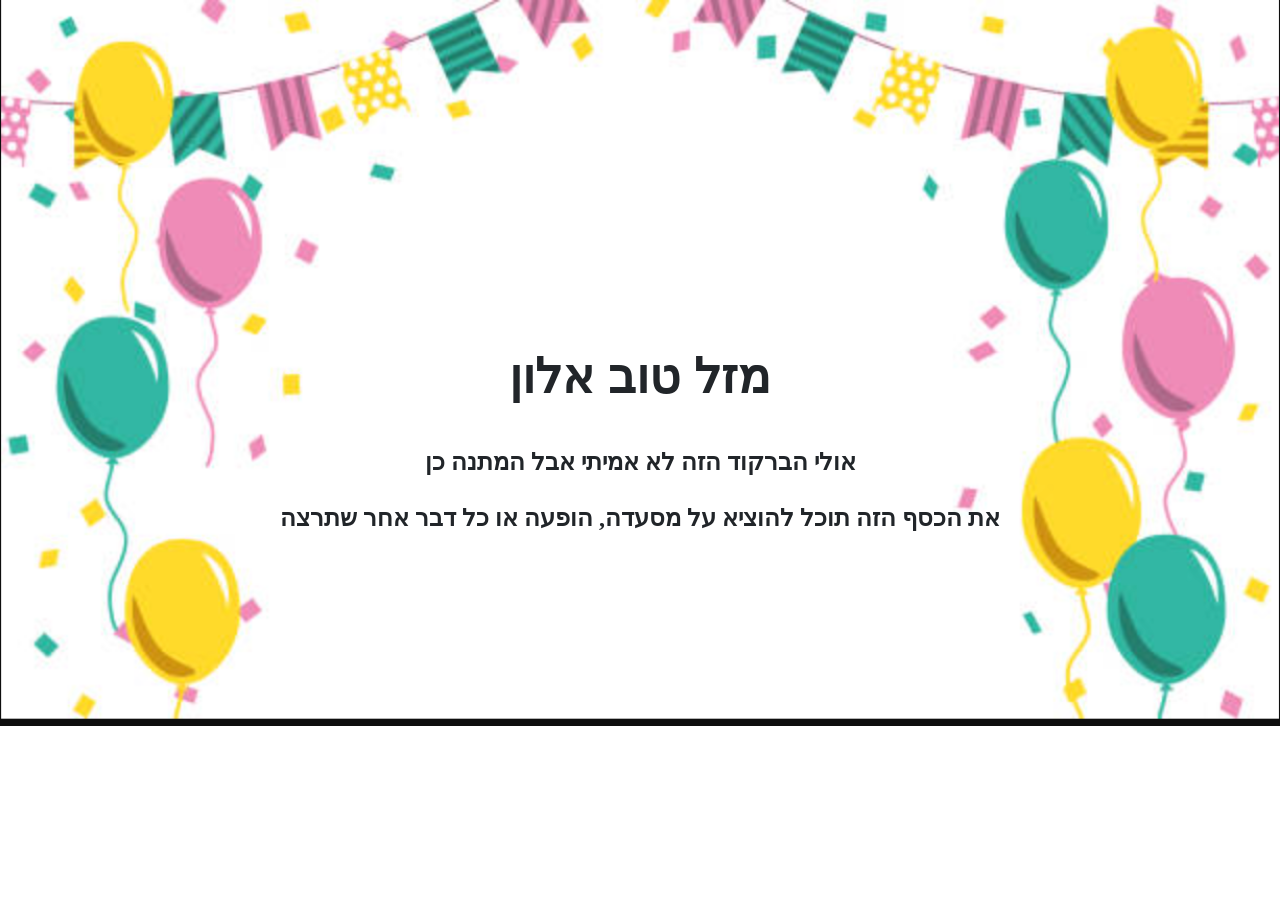
==== index.html @ 138cc1e3 "Update index.html" ====
<!DOCTYPE html>


<html lang="he" dir="rtl">
    <head>
        <meta charset="UTF-8">
        <link href="https://fonts.googleapis.com/css2?family=Montserrat:wght@500&display=swap" rel="stylesheet">
        <link href="Styles.css" rel="stylesheet">
        <title>מזל טוב</title>
    </head>
    <body>
        <div class="container">
            <div class="section" style = "margin-top: 200;">
                <h1>מזל טוב אלון</h1>
                <h2>אולי הברקוד הזה לא אמיתי אבל המתנה כן</h2>
                <h2>את הכסף הזה תוכל להוציא על מסעדה, הופעה או כל דבר אחר שתרצה</h2>
            </div>
        </div>
    </body>
</html>
---- Styles.css ----
body {
    background-image: url("birthdayAlon.png");
    background-color: #fff;
    background-size: cover;
    background-repeat: no-repeat;
    color: #212529;
    font-size: 1rem;
    font-weight: 400;
    line-height: 1.5;
    margin: 0;
    text-align: left;
    
}

.container {
    margin-left: auto;
    margin-right: auto;
    padding-left: 15px;
    padding-right: 15px;
    text-align: center;
    width: 90%;
}

.header {
    background-color: #477bff;
    color: #fff;
    margin-bottom: 2rem;
    padding: 2rem 1rem;
    text-align: center;
}

.section {
    margin-top: 300px;
    padding-bottom: 1rem;
    padding-left: 2rem;
    padding-right: 2rem;
    padding-top: 0.5rem;
}

.section:hover {
    background-color: #f5f5f5;
    transition: color 2s ease-in-out, background-color 0.15s ease-in-out;
}

h1 {
    font-family: 'Montserrat', sans-serif;
    font-size: 48px;
}

input[type="text"], input[type="number"] {
    line-height: 1.8;
    width: 25%;
}

input[type="text"]:hover, input[type="number"]:hover {
    background-color: #f5f5f5;
    transition: color 2s ease-in-out, background-color 0.15s ease-in-out;
}

table {
    background-color: transparent;
    margin-bottom: 1rem;
    width: 100%;
}

table th,
table td {
    padding: 0.75rem;
    vertical-align: middle;
}

tbody tr:nth-of-type(odd) {
    background-color: rgb(179, 208, 255, 0.3)
}
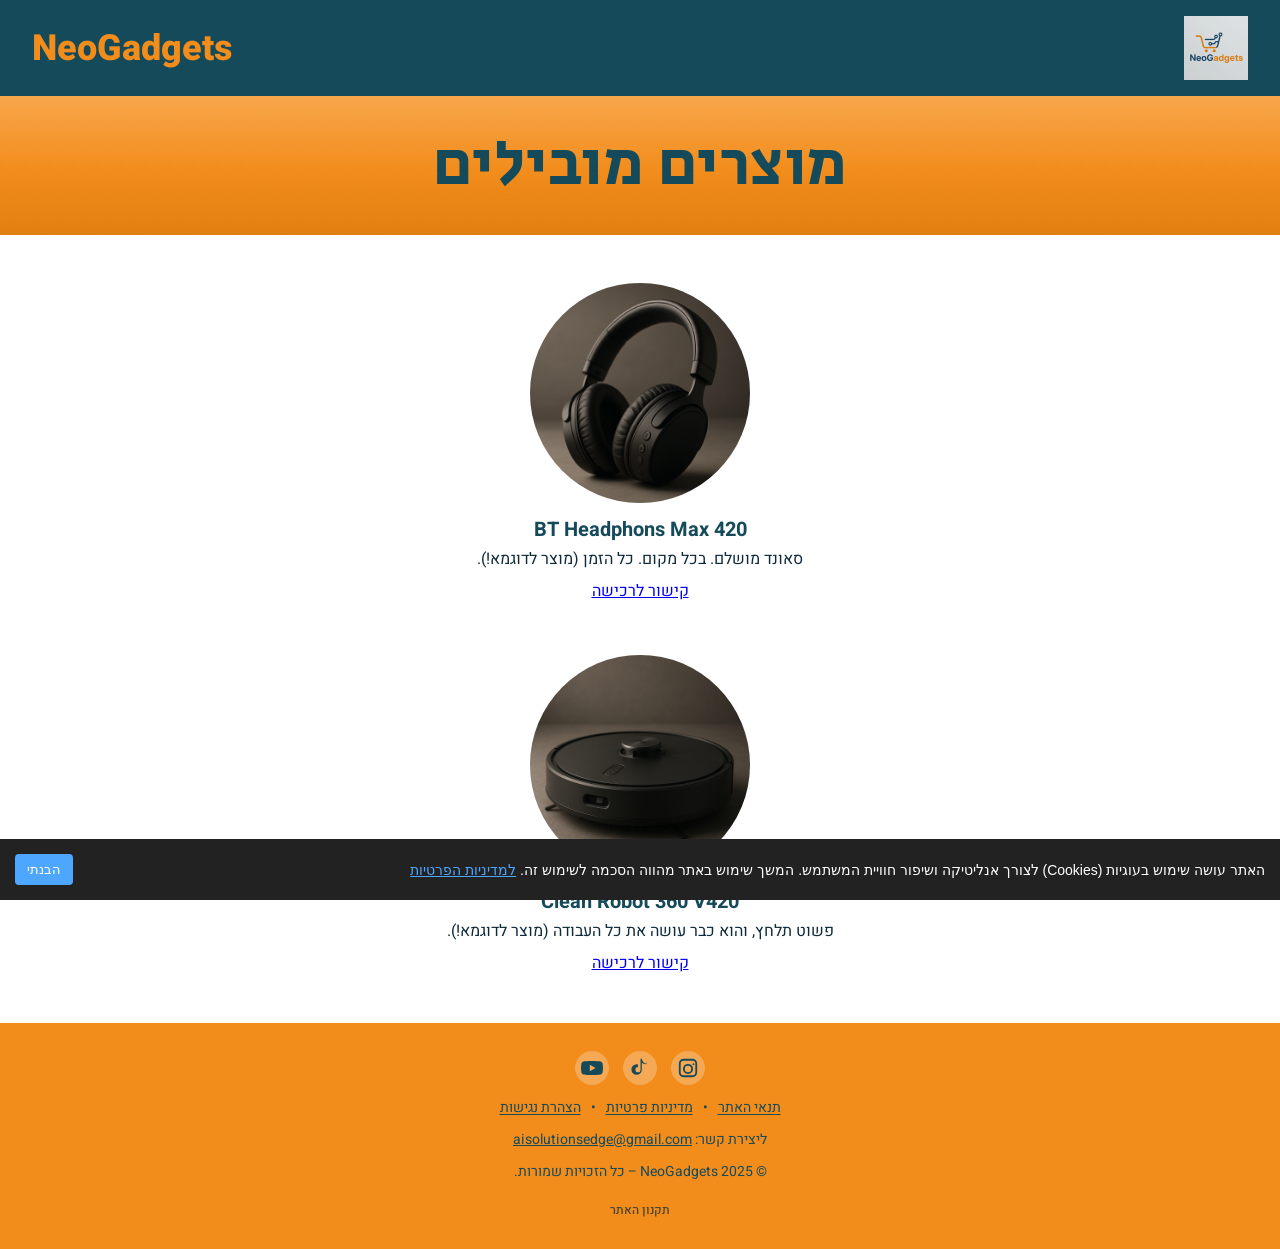
==== commit bfad8921: "Add files via upload" ====
--- a/index.html
+++ b/index.html
@@ -1,20 +1,134 @@
-<!DOCTYPE html>
+<!doctype html>
+<html lang="he" dir="rtl">
+<head>
+  <meta charset="utf-8" />
+  <meta name="viewport" content="width=device-width, initial-scale=1" />
+  <title>NeoGadgets</title>
 
+  <!-- פונט עברי נעים לקריאה -->
+  <link rel="preconnect" href="https://fonts.googleapis.com">
+  <link rel="preconnect" href="https://fonts.gstatic.com" crossorigin>
+  <link href="https://fonts.googleapis.com/css2?family=Heebo:wght@400;600;700&display=swap" rel="stylesheet">
+  <link href="https://fonts.googleapis.com/css2?family=Secular+One&display=swap" rel="stylesheet">
 
-<html lang="he" dir="rtl">
-    <head>
-        <meta charset="UTF-8">
-        <link href="https://fonts.googleapis.com/css2?family=Montserrat:wght@500&display=swap" rel="stylesheet">
-        <link href="Styles.css" rel="stylesheet">
-        <title>מזל טוב</title>
-    </head>
-    <body>
-        <div class="container">
-            <div class="section" style = "margin-top: 200;">
-                <h1>מזל טוב אלון</h1>
-                <h2>אולי הברקוד הזה לא אמיתי אבל המתנה כן</h2>
-                <h2>את הכסף הזה תוכל להוציא על מסעדה, הופעה או כל דבר אחר שתרצה</h2>
-            </div>
+  <link rel="stylesheet" href="styles.css" />
+</head>
+<body>
+
+  <header class="site-header">
+    <div class="brand">NeoGadgets</div>
+    <div class="logo">
+      <img src="assets/logo.png" alt="לוגו NeoGadgets" />
+    </div>
+  </header>
+
+  <section class="hero">
+    <h1>מוצרים מובילים</h1>
+  </section>
+  <main class="contact">
+    <section class="products" aria-labelledby="top-products">
+      <h2 id="top-products" class="visually-hidden">מוצרים מובילים</h2>
+    
+      <article class="product">
+        <img class="thumb" src="assets/prod1.png" alt="שם מוצר 1" />
+        <h3 class="product-name">BT Headphons Max 420</h3>
+        <p class="desc">סאונד מושלם. בכל מקום. כל הזמן (מוצר לדוגמא!).</p>
+        <a class="buy" href="#" target="_blank" rel="noopener">קישור לרכישה</a>
+      </article>
+    
+      <article class="product">
+        <img class="thumb" src="assets/prod2.png" alt="שם מוצר 2" />
+        <h3 class="product-name">Clean Robot 360 V420</h3>
+        <p class="desc">פשוט תלחץ, והוא כבר עושה את כל העבודה (מוצר לדוגמא!).</p>
+        <a class="buy" href="#" target="_blank" rel="noopener">קישור לרכישה</a>
+      </article>
+    </section>
+  </main>
+  <footer class="site-footer" dir="rtl">
+    <div class="footer-inner">
+      <nav class="social" aria-label="קישורים חברתיים">
+        <a href="https://www.instagram.com/neo._.gadgets/" target="_blank" rel="noopener" aria-label="Instagram" class="social-link">
+          <!-- Instagram (SVG) -->
+          <svg viewBox="0 0 24 24" aria-hidden="true"><path d="M7 2h10a5 5 0 0 1 5 5v10a5 5 0 0 1-5 5H7a5 5 0 0 1-5-5V7a5 5 0 0 1 5-5zm10 2H7a3 3 0 0 0-3 3v10a3 3 0 0 0 3 3h10a3 3 0 0 0 3-3V7a3 3 0 0 0-3-3zm-5 3.5a5.5 5.5 0 1 1 0 11 5.5 5.5 0 0 1 0-11zm0 2a3.5 3.5 0 1 0 0 7 3.5 3.5 0 0 0 0-7zM18 6.8a1 1 0 1 1 0 2 1 1 0 0 1 0-2z"/></svg>
+        </a>
+  
+        <a href="https://www.tiktok.com/@neo._.gadgets?is_from_webapp=1&sender_device=pc" target="_blank" rel="noopener" aria-label="TikTok" class="social-link">
+          <!-- TikTok (SVG) -->
+          <svg viewBox="0 0 24 24" aria-hidden="true"><path d="M14 2c.3 2.5 1.9 4.6 4.4 5.3A8.4 8.4 0 0 0 19 4.6V8a9.5 9.5 0 0 1-5-1.8v7.5a5.7 5.7 0 1 1-5.7-5.7c.5 0 1 .1 1.5.2V11a2.8 2.8 0 1 0 2.8 2.8V2h2.4z"/></svg>
+        </a>
+  
+        <a href="https://youtube.com/@neogadgetsil?si=wwG123sRrZ_s7Jrm" target="_blank" rel="noopener" aria-label="YouTube" class="social-link">
+          <!-- YouTube (SVG) -->
+          <svg viewBox="0 0 24 24" aria-hidden="true"><path d="M23.5 7.1a3 3 0 0 0-2.1-2.1C19.2 4.4 12 4.4 12 4.4s-7.2 0-9.4.6A3 3 0 0 0 .5 7.1 31 31 0 0 0 0 12a31 31 0 0 0 .5 4.9 3 3 0 0 0 2.1 2.1c2.2.6 9.4.6 9.4.6s7.2 0 9.4-.6a3 3 0 0 0 2.1-2.1A31 31 0 0 0 24 12a31 31 0 0 0-.5-4.9zM9.6 15.5V8.5L15.9 12l-6.3 3.5z"/></svg>
+        </a>
+      </nav>
+  
+      <div class="legal-links">
+        <a href="terms.html" target="_blank" rel="noopener">תנאי האתר</a>
+        <span aria-hidden="true">•</span>
+        <a href="privacy-policy.html" target="_blank" rel="noopener">מדיניות פרטיות</a>
+        <span aria-hidden="true">•</span>
+        <a href="accessibility.html">הצהרת נגישות</a>
+      </div>
+      <p class="contact-email">
+        ליצירת קשר: 
+        <a href="mailto:aisolutionsedge@gmail.com">aisolutionsedge@gmail.com</a>
+      </p>
+  
+      <p class="copy">© 2025 NeoGadgets – כל הזכויות שמורות.</p>
+  
+      <details class="disclaimer">
+        <summary>תקנון האתר</summary>
+        <div class="disclaimer-body">
+          <p>
+            NeoGadgets הינו אתר תוכן ושירותי הפניה/תיווך בלבד. המידע, ההמלצות, הקישורים וההפניות
+            למוצרים או שירותים של צדדים שלישיים (להלן: “המוצרים”) ניתנים “כפי שהם” (AS-IS) לצורכי מידע בלבד,
+            ואינם מהווים הצעה, התחייבות, ייעוץ מקצועי, מצג או אחריות מכל סוג.
+          </p>
+          <p>
+            מובהר כי NeoGadgets <strong>איננו היצרן/היבואן/הספק</strong> של המוצרים, איננו שולט באיכותם,
+            זמינותם, בטיחותם, מחירהם, תיאורם או במשלוחם, ואינו אחראי לכל נזק, הפסד, הוצאה או פגיעה—
+            ישירים או עקיפים—שייגרמו עקב שימוש במוצרים/מידע המופיע באתר או הסתמכות עליו.
+          </p>
+          <p>
+            כל עסקה שתתבצע באמצעות קישור מהאתר תעשה <strong>בין המשתמש לבין הספק הרלוונטי בלבד</strong>.
+            באחריות המשתמש לבדוק תנאי רכישה, אחריות, התאמה לצרכיו, עמידה בדרישות דין החלות עליו,
+            ונהלי משלוח/החזרה/ביטול מול הספק. אנו עשויים לקבל תגמול שותפים (affiliate) בעבור הפניות או רכישות.
+          </p>
+          <p>
+            מבלי לגרוע מן האמור, NeoGadgets שומר על הזכות לעדכן, לשנות, להשעות או להפסיק את שירותי האתר
+            או כל חלק מהם, מעת לעת וללא הודעה, וכן לעדכן את תנאי התקנון ומדיניות הפרטיות.
+            הנוסחים המחייבים הם אלו המפורסמים במסמכי ה-PDF המצוינים לעיל, כפי שיעודכנו מעת לעת.
+          </p>
+          <p>
+            בשימושך באתר אתה מאשר כי קראת והבנת את התנאים וכי אינך מסתמך על מצגים בעל-פה/בכתב שלא נכללו
+            במפורש במסמכי התקנון והפרטיות. אם אינך מסכים לתנאים—אנא הימנע משימוש באתר.
+          </p>
         </div>
-    </body>
+      </details>
+    </div>
+  </footer>
+  <!-- Cookie Banner -->
+<div id="cookie-banner" style="position:fixed;bottom:0;left:0;right:0;background:#222;color:#fff;padding:15px;display:flex;justify-content:space-between;align-items:center;z-index:1000;font-family:Arial,sans-serif;font-size:14px;">
+  <span>
+    האתר עושה שימוש בעוגיות (Cookies) לצורך אנליטיקה ושיפור חוויית המשתמש. 
+    המשך שימוש באתר מהווה הסכמה לשימוש זה. 
+    <a href="/privacy-policy" style="color:#4da6ff;text-decoration:underline;">למדיניות הפרטיות</a>
+  </span>
+  <button onclick="acceptCookies()" style="background:#4da6ff;color:#fff;border:none;padding:8px 12px;border-radius:4px;cursor:pointer;">
+    הבנתי
+  </button>
+</div>
+
+<script>
+  function acceptCookies() {
+    document.getElementById('cookie-banner').style.display = 'none';
+    localStorage.setItem('cookiesAccepted', 'true');
+  }
+  if (localStorage.getItem('cookiesAccepted')) {
+    document.getElementById('cookie-banner').style.display = 'none';
+  }
+</script>
+
+</body>
 </html>
--- a/styles.css
+++ b/styles.css
@@ -0,0 +1,370 @@
+:root{
+    --blue-900:#154a5b;   /* רקע כחול כהה */
+    --orange-500:#f28c1b; /* כתום */
+    --text:#0e2a3a;       /* טקסט כללי */
+  }
+  
+  *{ box-sizing:border-box; }
+  
+  html,body{
+    margin:0;
+    font-family:"Heebo", system-ui, -apple-system, "Segoe UI", Roboto, Arial, "Noto Sans Hebrew", sans-serif;
+    color:var(--text);
+    background:#fff;
+  }
+  
+  /* Header */
+  .site-header{
+    background:var(--blue-900);
+    color:var(--orange-500);
+    padding:16px clamp(16px,4vw,32px);
+    display:flex;
+    align-items:center;
+    justify-content:space-between;
+
+    position: sticky; /* נשאר בראש */
+    top: 0;
+    z-index: 1000;    /* מעל שאר האלמנטים */
+  }
+  
+  .site-header .brand{
+    font-weight:800;
+    font-size:clamp(22px,4vw,36px);
+    order:2; /* כדי שהמותג יהיה בשמאל גם ב-RTL */
+  }
+  
+  .site-header .logo{
+    font-size:clamp(18px,3vw,28px);
+    opacity:.9;
+    order:1; /* בצד ימין */
+  }
+  /* לוגו: גובה נשלט, רוחב אוטומטי */
+.logo img{
+    display:block;
+    max-height: clamp(28px, 6vw, 64px);
+    width:auto;
+    object-fit: contain;
+  }
+
+  @media (max-width: 420px){
+    .site-header{ gap:8px; }
+  }
+  
+  
+  /* פס כתום – גרדיאנט עדין */
+.hero{
+    /* גרדיאנט מבהיר לכהה */
+    background: linear-gradient(180deg, #f8a64b 0%, #f28c1b 55%, #e07f11 100%);
+    padding: clamp(16px, 5vw, 36px);
+    text-align: center;
+    position: relative;
+    overflow: hidden;
+  }
+  
+  /* טקסט הכותרת – פונט תצוגה, משקל כבד, מרווח אותיות עדין */
+  .hero h1{
+    margin: 0;
+    font-family: "Secular One", "Heebo", system-ui, -apple-system, "Segoe UI", Arial, "Noto Sans Hebrew", sans-serif;
+    font-weight: 400; /* ל-Secular One יש משקל יחיד, זה בסדר */
+    font-size: clamp(32px, 7vw, 64px);
+    line-height: 1.05;
+    letter-spacing: 0.5px;
+    color: var(--blue-900);
+  }
+  
+  
+  
+  /* אופציונלי: טקסטורה עדינה מאוד (שומר על ביצועים) */
+  .hero::before{
+    content:"";
+    position:absolute; inset:0;
+    background-image: radial-gradient(rgba(255,255,255,0.08) 1px, transparent 1px);
+    background-size: 12px 12px;
+    opacity:.35;
+    pointer-events:none;
+  }
+  
+/* Utilities */
+.visually-hidden{
+    position:absolute !important; width:1px; height:1px;
+    padding:0; margin:-1px; overflow:hidden; clip:rect(0 0 0 0);
+    white-space:nowrap; border:0;
+  }
+  
+  /* Products section */
+  .products{
+    padding:clamp(20px,6vw,48px) clamp(16px,5vw,48px);
+    display:grid;
+    gap: clamp(22px, 4.5vw, 36px);
+    /* שתי שורות – כל פריט בשורה משלו; בעתיד נוכל להפוך לגריד רחב יותר */
+    grid-template-columns: 1fr;
+    max-width: 820px; 
+    margin-inline:auto;
+  }
+  
+  .product{
+    display:flex;
+    flex-direction:column;
+    align-items:center;
+    text-align:center;
+  }
+  
+  /* תמונת מוצר עגולה, רספונסיבית */
+.product .thumb{
+    --size: clamp(160px, 28vw, 220px);
+    width: var(--size);
+    height: var(--size);
+    border-radius: 50%;
+    object-fit: cover;         /* ממלא את העיגול יפה */
+    object-position: center;   /* ממורכזת */
+    display: block;
+    box-shadow: 0 2px 8px rgba(0,0,0,.08) inset;
+    margin-bottom: 14px;
+  }
+  
+  
+  .product .desc{
+    margin: 0 0 8px;
+    line-height: 1.5;
+  }
+  
+  /* קישור: מיקרו-אינטראקציה נעימה */
+ .product .buy{
+    text-decoration: underline;
+    transition: transform .08s ease;
+  }
+  .product .buy:hover,
+  .product .buy:focus-visible{
+    text-decoration: none;
+    box-shadow: 0 0 0 3px rgba(242,140,27,.35);
+    border-radius: 6px;
+    padding: 2px 4px;
+    transform: translateY(-1px);
+  }
+
+  .product-name{
+    margin: 0 0 4px;
+    font-family: "Heebo", system-ui, -apple-system, "Segoe UI", Arial, "Noto Sans Hebrew", sans-serif;
+    font-weight: 700;
+    font-size: clamp(16px, 2.5vw, 20px);
+    color: var(--blue-900);
+    line-height: 1.3;
+  }
+  
+  
+  /* מסכים רחבים – אותו מבנה (2 שורות), רק רווח אוויר נעים יותר */
+@media (min-width: 900px){
+    .products{ gap: 52px; }
+  }
+
+
+  /* Footer */
+.site-footer{
+    background:var(--orange-500);
+    padding:clamp(12px,4vw,20px) clamp(16px,5vw,48px);
+    text-align:center;
+  }
+  
+  .site-footer p{
+    margin:0;
+    font-size:clamp(12px,2vw,14px);
+    color:var(--blue-900);
+    line-height:1.4;
+  }
+
+  /* תוכן מרכזי + רקע נקודות עדין */
+.content{
+    padding-block: clamp(24px, 6vw, 56px);
+    background-image:
+      radial-gradient(rgba(0,0,0,0.08) 1px, transparent 1px);
+    background-size: 18px 18px; /* מרווח הנקודות */
+    background-position: center top;
+  }
+  
+  /* ריווח products בתוך ה-content כבר קיים, מוסיפים קוסמטיקה קלה */
+  .products{
+    background: transparent;
+  }
+  
+  /* מצבי קישור: נגישות ומיקרו-אינטראקציה */
+  .product .buy{
+    outline: none;
+  }
+  .product .buy:hover,
+  .product .buy:focus-visible{
+    text-decoration: none;
+    box-shadow: 0 0 0 3px rgba(242,140,27,.35);
+    border-radius: 6px;
+    padding: 2px 4px;
+  }
+  
+  /* התאמות מסך קטן במיוחד */
+  @media (max-width: 360px){
+    .site-header{ padding:12px 12px; }
+    .hero{ padding:14px; }
+    .product .thumb{ --size: 150px; }
+  }
+  
+
+  .site-footer{ background:#f28c1b !important; }
+
+
+  .site-footer{
+    background: var(--orange-500);
+    color: var(--blue-900);
+    padding: clamp(16px, 4vw, 28px);
+  }
+  
+  .site-footer .footer-inner{
+    max-width: 1000px;
+    margin-inline: auto;
+    display: grid;
+    gap: 12px;
+    justify-items: center;
+    text-align: center;
+  }
+  
+  /* אייקונים חברתיים */
+  .social{
+    display: flex;
+    gap: 14px;
+  }
+  .social-link{
+    display:inline-flex;
+    padding: 6px;
+    border-radius: 999px;
+    background: rgba(255,255,255,.25);
+    transition: transform .1s ease, background .15s ease;
+  }
+  .social-link:hover,
+  .social-link:focus-visible{
+    background: rgba(255,255,255,.4);
+    transform: translateY(-1px);
+    outline: none;
+  }
+  .social-link svg{
+    width: 22px; height: 22px;
+    fill: var(--blue-900);
+  }
+  
+  /* קישורים משפטיים */
+  .legal-links{
+    display: flex;
+    align-items: center;
+    gap: 10px;
+    flex-wrap: wrap;
+    font-size: clamp(13px, 2vw, 14px);
+  }
+  .legal-links a{
+    color: var(--blue-900);
+    text-underline-offset: 2px;
+  }
+  
+  /* זכויות יוצרים */
+  .copy{
+    margin: 0;
+    font-size: clamp(12px, 1.8vw, 13px);
+  }
+  
+  .disclaimer{
+    max-width: 900px;
+    text-align: start;
+    margin-top: 4px;
+    opacity: 0.95;
+  }
+  
+  /* מסיר את המשולש הדיפולטי */
+  .disclaimer > summary::-webkit-details-marker { display: none; }
+  .disclaimer > summary{
+    cursor: pointer;
+    list-style: none;
+    font-weight: 500;                    /* היה 600 */
+    font-size: clamp(11px, 1.6vw, 12px); /* קטן יותר */
+    color: rgba(14, 42, 58, 0.8);        /* פחות בולט */
+    text-decoration: none;               /* בלי קו תחתון כברירת מחדל */
+    display: inline-block;
+    padding: 2px 0;
+  }
+  .disclaimer > summary:hover,
+  .disclaimer > summary:focus-visible{
+    text-decoration: underline;          /* רק בריחוף/פוקוס */
+    outline: none;
+  }
+  
+  .disclaimer-body{
+    margin-top: 6px;
+    font-size: clamp(11px, 1.7vw, 13px); /* גם מעט קטן יותר */
+    color: #0c2a35;
+    line-height: 1.7;
+  }
+  
+/* ===== Legal pages (scoped) ===== */
+.legal-page body, .legal-page {
+    /* שומרים על הפונטים והמשתנים שלך */
+    background: linear-gradient(180deg, #fff9f5 0%, #fff2e5 55%, #ffe6cc 100%); /* גרדיאנט כתום עדין */
+  }
+  
+  .legal-container {
+    max-width: 920px;
+    margin: clamp(20px, 6vw, 48px) auto;
+    padding: clamp(20px, 4vw, 40px);
+    background: rgba(255,255,255,0.92);
+    box-shadow: 0 2px 10px rgba(0,0,0,.06);
+    border-radius: 14px;
+    border: 1px solid rgba(242,140,27, .18); /* קשור לכתום שלך */
+  }
+  
+  .legal-container h1 {
+    font-family: "Heebo", system-ui, -apple-system, "Segoe UI", Roboto, Arial, "Noto Sans Hebrew", sans-serif;
+    font-weight: 800;
+    font-size: clamp(26px, 4.8vw, 36px);
+    color: var(--blue-900);
+    text-align: center;
+    margin: 0 0 18px;
+  }
+  
+  .legal-container h2 {
+    font-weight: 700;
+    font-size: clamp(18px, 3.5vw, 22px);
+    margin: 24px 0 10px;
+    color: #cc6600; /* כתום כהה עדין, משתלב עם --orange-500 */
+  }
+  
+  .legal-container p,
+  .legal-container li {
+    font-size: clamp(14px, 2.4vw, 16px);
+    line-height: 1.9;
+    text-align: justify;
+  }
+  
+  .legal-container ul {
+    padding-inline-start: 18px;
+  }
+  
+  /* קישורים בעמודים משפטיים */
+  .legal-container a {
+    color: var(--blue-900);
+    text-underline-offset: 2px;
+  }
+  
+  .legal-container a:hover,
+  .legal-container a:focus-visible {
+    text-decoration: underline;
+    outline: none;
+  }
+  
+  .contact-email {
+    margin: 0.5em 0;
+    font-size: 0.9em;
+    color: #555;
+  }
+  
+  .contact-email a {
+    color: inherit;
+    text-decoration: underline;
+  }
+  
+
+
+
+
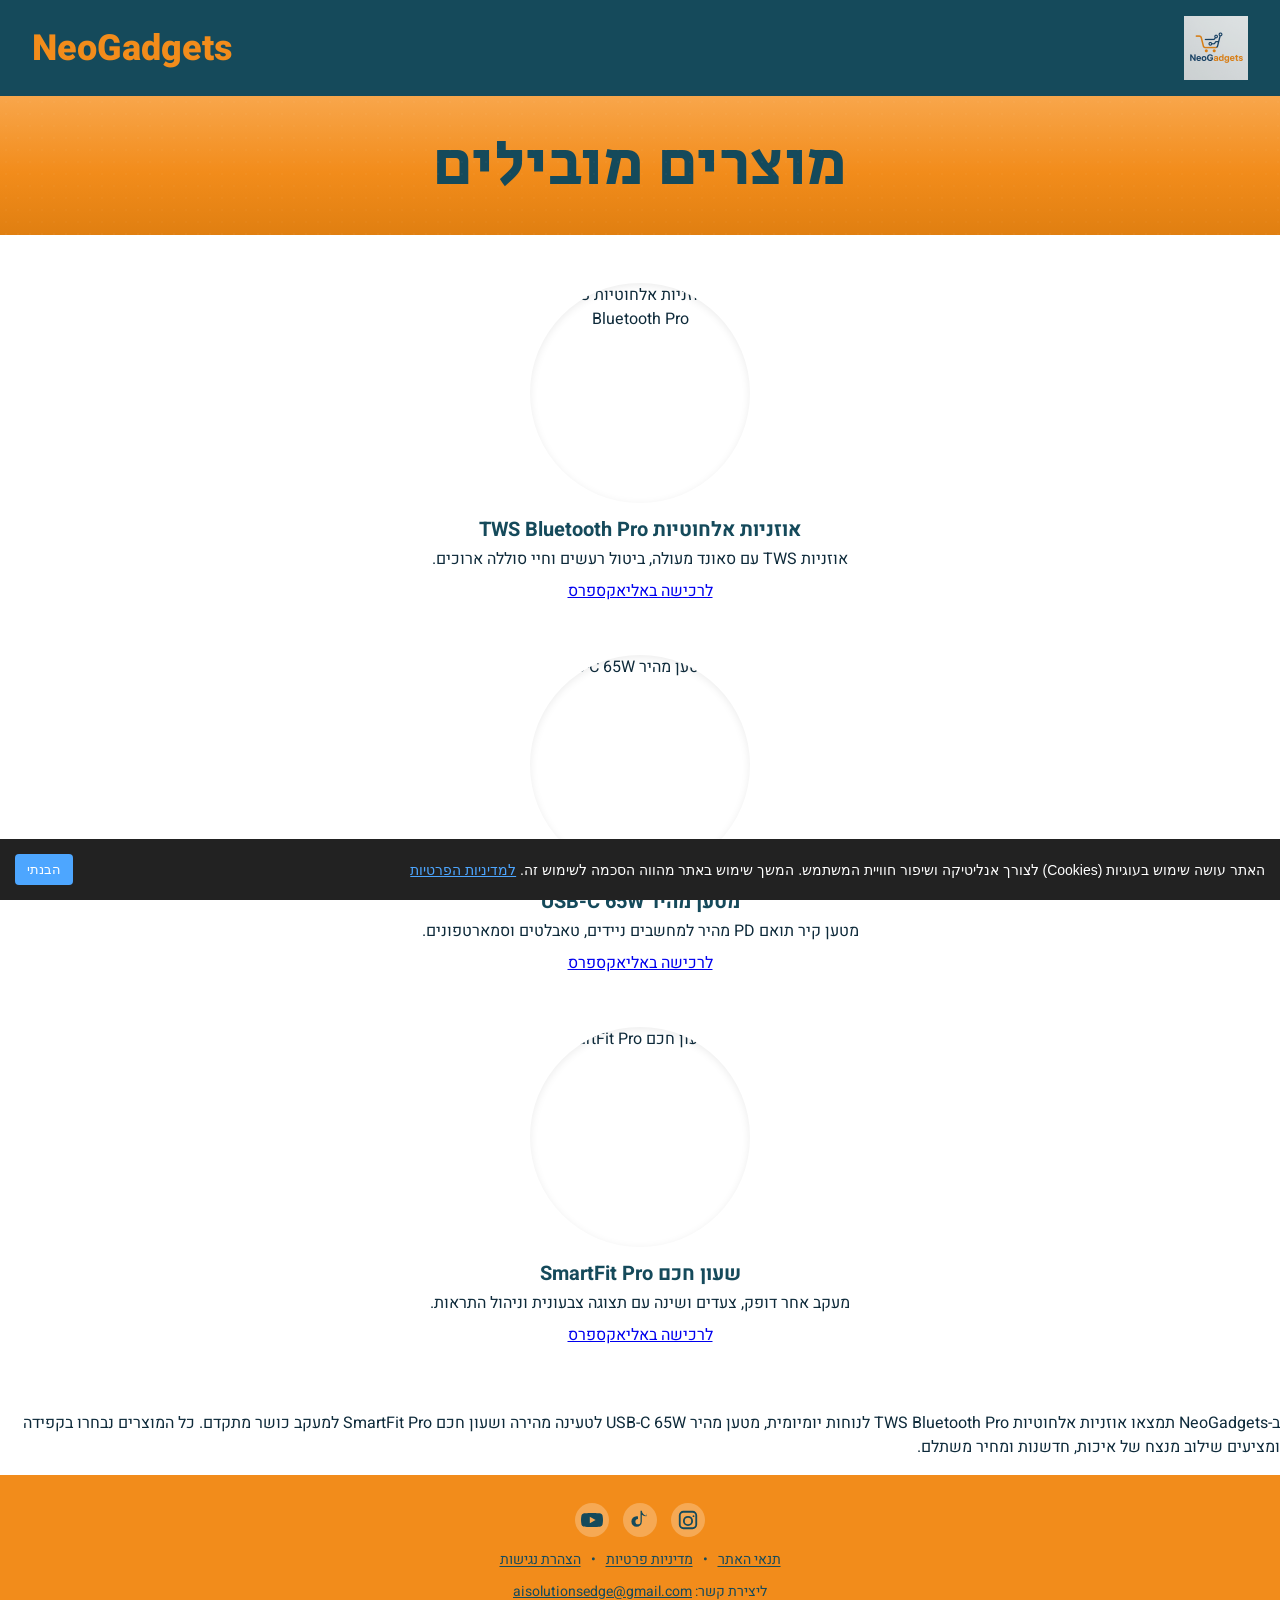
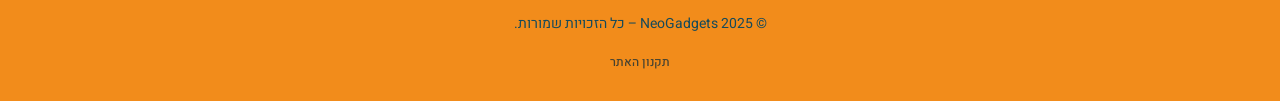
==== commit 0c733ef5: "Remove placeholder products" ====
--- a/index.html
+++ b/index.html
@@ -1,134 +1,280 @@
 <!doctype html>
 <html lang="he" dir="rtl">
-<head>
-  <meta charset="utf-8" />
-  <meta name="viewport" content="width=device-width, initial-scale=1" />
-  <title>NeoGadgets</title>
-
-  <!-- פונט עברי נעים לקריאה -->
-  <link rel="preconnect" href="https://fonts.googleapis.com">
-  <link rel="preconnect" href="https://fonts.gstatic.com" crossorigin>
-  <link href="https://fonts.googleapis.com/css2?family=Heebo:wght@400;600;700&display=swap" rel="stylesheet">
-  <link href="https://fonts.googleapis.com/css2?family=Secular+One&display=swap" rel="stylesheet">
-
-  <link rel="stylesheet" href="styles.css" />
-</head>
-<body>
-
-  <header class="site-header">
-    <div class="brand">NeoGadgets</div>
-    <div class="logo">
-      <img src="assets/logo.png" alt="לוגו NeoGadgets" />
+  <head>
+    <meta charset="utf-8" />
+    <meta name="viewport" content="width=device-width, initial-scale=1" />
+    <title>NeoGadgets</title>
+    <meta
+      name="description"
+      content="NeoGadgets מציעה גאדג'טים חדשניים כמו אוזניות אלחוטיות, מטען מהיר ושעון חכם. קניה חכמה ומשלוח מהיר."
+    />
+    <meta
+      name="keywords"
+      content="גאדג'טים, אוזניות אלחוטיות, מטען מהיר, שעון חכם"
+    />
+
+    <!-- Readable Hebrew font -->
+    <link rel="preconnect" href="https://fonts.googleapis.com" />
+    <link rel="preconnect" href="https://fonts.gstatic.com" crossorigin />
+    <link
+      href="https://fonts.googleapis.com/css2?family=Heebo:wght@400;600;700&display=swap"
+      rel="stylesheet"
+    />
+    <link
+      href="https://fonts.googleapis.com/css2?family=Secular+One&display=swap"
+      rel="stylesheet"
+    />
+
+    <link rel="stylesheet" href="assets/styles.css" />
+
+
+    <!-- Google tag (gtag.js) -->
+<script async src="https://www.googletagmanager.com/gtag/js?id=G-336DMQQ7G4"></script>
+<script>
+  window.dataLayer = window.dataLayer || [];
+  function gtag(){dataLayer.push(arguments);}
+  gtag('js', new Date());
+
+  gtag('config', 'G-336DMQQ7G4');
+</script>
+    
+  </head>
+  <body>
+    <header class="site-header">
+      <div class="brand">NeoGadgets</div>
+      <div class="logo">
+        <img src="assets/logo.png" alt="לוגו NeoGadgets" />
+      </div>
+    </header>
+
+    <section class="hero">
+      <h1>מוצרים מובילים</h1>
+    </section>
+    <main class="contact">
+      <section class="products" aria-labelledby="top-products">
+        <h2 id="top-products" class="visually-hidden">מוצרים מובילים</h2>
+
+        <article class="product">
+          <img
+            class="thumb"
+            src="https://via.placeholder.com/220"
+            alt="אוזניות אלחוטיות TWS Bluetooth Pro"
+          />
+          <h3 class="product-name">אוזניות אלחוטיות TWS Bluetooth Pro</h3>
+          <p class="desc">
+            אוזניות TWS עם סאונד מעולה, ביטול רעשים וחיי סוללה ארוכים.
+          </p>
+          <a
+            class="buy"
+            href="https://s.click.aliexpress.com/e/_om36GyR"
+            target="_blank"
+            rel="noopener"
+            >לרכישה באליאקספרס</a
+          >
+        </article>
+
+        <article class="product">
+          <img
+            class="thumb"
+            src="https://via.placeholder.com/220"
+            alt="מטען מהיר USB-C 65W"
+          />
+          <h3 class="product-name">מטען מהיר USB-C 65W</h3>
+          <p class="desc">
+            מטען קיר תואם PD מהיר למחשבים ניידים, טאבלטים וסמארטפונים.
+          </p>
+          <a
+            class="buy"
+            href="https://s.click.aliexpress.com/e/_om36GyR"
+            target="_blank"
+            rel="noopener"
+            >לרכישה באליאקספרס</a
+          >
+        </article>
+
+        <article class="product">
+          <img
+            class="thumb"
+            src="https://via.placeholder.com/220"
+            alt="שעון חכם SmartFit Pro"
+          />
+          <h3 class="product-name">שעון חכם SmartFit Pro</h3>
+          <p class="desc">
+            מעקב אחר דופק, צעדים ושינה עם תצוגה צבעונית וניהול התראות.
+          </p>
+          <a
+            class="buy"
+            href="https://s.click.aliexpress.com/e/_okKv8mx"
+            target="_blank"
+            rel="noopener"
+            >לרכישה באליאקספרס</a
+          >
+        </article>
+      </section>
+      <section class="seo-text" aria-labelledby="seo-products">
+          <h2 id="seo-products" class="visually-hidden">מידע על המוצרים</h2>
+          <p>
+            ב-NeoGadgets תמצאו אוזניות אלחוטיות TWS Bluetooth Pro לנוחות יומיומית,
+            מטען מהיר USB-C 65W לטעינה מהירה ושעון חכם SmartFit Pro למעקב כושר מתקדם.
+            כל המוצרים נבחרו בקפידה ומציעים שילוב מנצח של איכות, חדשנות ומחיר משתלם.
+          </p>
+        </section>
+    </main>
+    <footer class="site-footer" dir="rtl">
+      <div class="footer-inner">
+        <nav class="social" aria-label="קישורים חברתיים">
+          <a
+            href="https://www.instagram.com/neo._.gadgets/"
+            target="_blank"
+            rel="noopener"
+            aria-label="Instagram"
+            class="social-link"
+          >
+            <!-- Instagram (SVG) -->
+            <svg viewBox="0 0 24 24" aria-hidden="true">
+              <path
+                d="M7 2h10a5 5 0 0 1 5 5v10a5 5 0 0 1-5 5H7a5 5 0 0 1-5-5V7a5 5 0 0 1 5-5zm10 2H7a3 3 0 0 0-3 3v10a3 3 0 0 0 3 3h10a3 3 0 0 0 3-3V7a3 3 0 0 0-3-3zm-5 3.5a5.5 5.5 0 1 1 0 11 5.5 5.5 0 0 1 0-11zm0 2a3.5 3.5 0 1 0 0 7 3.5 3.5 0 0 0 0-7zM18 6.8a1 1 0 1 1 0 2 1 1 0 0 1 0-2z"
+              />
+            </svg>
+          </a>
+
+          <a
+            href="https://www.tiktok.com/@neo._.gadgets?is_from_webapp=1&sender_device=pc"
+            target="_blank"
+            rel="noopener"
+            aria-label="TikTok"
+            class="social-link"
+          >
+            <!-- TikTok (SVG) -->
+            <svg viewBox="0 0 24 24" aria-hidden="true">
+              <path
+                d="M14 2c.3 2.5 1.9 4.6 4.4 5.3A8.4 8.4 0 0 0 19 4.6V8a9.5 9.5 0 0 1-5-1.8v7.5a5.7 5.7 0 1 1-5.7-5.7c.5 0 1 .1 1.5.2V11a2.8 2.8 0 1 0 2.8 2.8V2h2.4z"
+              />
+            </svg>
+          </a>
+
+          <a
+            href="https://youtube.com/@neogadgetsil?si=wwG123sRrZ_s7Jrm"
+            target="_blank"
+            rel="noopener"
+            aria-label="YouTube"
+            class="social-link"
+          >
+            <!-- YouTube (SVG) -->
+            <svg viewBox="0 0 24 24" aria-hidden="true">
+              <path
+                d="M23.5 7.1a3 3 0 0 0-2.1-2.1C19.2 4.4 12 4.4 12 4.4s-7.2 0-9.4.6A3 3 0 0 0 .5 7.1 31 31 0 0 0 0 12a31 31 0 0 0 .5 4.9 3 3 0 0 0 2.1 2.1c2.2.6 9.4.6 9.4.6s7.2 0 9.4-.6a3 3 0 0 0 2.1-2.1A31 31 0 0 0 24 12a31 31 0 0 0-.5-4.9zM9.6 15.5V8.5L15.9 12l-6.3 3.5z"
+              />
+            </svg>
+          </a>
+        </nav>
+
+        <div class="legal-links">
+          <a href="terms.html" target="_blank" rel="noopener">תנאי האתר</a>
+          <span aria-hidden="true">•</span>
+          <a href="privacy-policy.html" target="_blank" rel="noopener"
+            >מדיניות פרטיות</a
+          >
+          <span aria-hidden="true">•</span>
+          <a href="accessibility.html">הצהרת נגישות</a>
+        </div>
+        <p class="contact-email">
+          ליצירת קשר:
+          <a href="mailto:aisolutionsedge@gmail.com"
+            >aisolutionsedge@gmail.com</a
+          >
+        </p>
+
+        <p class="copy">© 2025 NeoGadgets – כל הזכויות שמורות.</p>
+
+        <details class="disclaimer">
+          <summary>תקנון האתר</summary>
+          <div class="disclaimer-body">
+            <p>
+              NeoGadgets הינו אתר תוכן ושירותי הפניה/תיווך בלבד. המידע, ההמלצות,
+              הקישורים וההפניות למוצרים או שירותים של צדדים שלישיים (להלן:
+              “המוצרים”) ניתנים “כפי שהם” (AS-IS) לצורכי מידע בלבד, ואינם מהווים
+              הצעה, התחייבות, ייעוץ מקצועי, מצג או אחריות מכל סוג.
+            </p>
+            <p>
+              מובהר כי NeoGadgets <strong>איננו היצרן/היבואן/הספק</strong> של
+              המוצרים, איננו שולט באיכותם, זמינותם, בטיחותם, מחירהם, תיאורם או
+              במשלוחם, ואינו אחראי לכל נזק, הפסד, הוצאה או פגיעה— ישירים או
+              עקיפים—שייגרמו עקב שימוש במוצרים/מידע המופיע באתר או הסתמכות עליו.
+            </p>
+            <p>
+              כל עסקה שתתבצע באמצעות קישור מהאתר תעשה
+              <strong>בין המשתמש לבין הספק הרלוונטי בלבד</strong>. באחריות
+              המשתמש לבדוק תנאי רכישה, אחריות, התאמה לצרכיו, עמידה בדרישות דין
+              החלות עליו, ונהלי משלוח/החזרה/ביטול מול הספק. אנו עשויים לקבל
+              תגמול שותפים (affiliate) בעבור הפניות או רכישות.
+            </p>
+            <p>
+              מבלי לגרוע מן האמור, NeoGadgets שומר על הזכות לעדכן, לשנות, להשעות
+              או להפסיק את שירותי האתר או כל חלק מהם, מעת לעת וללא הודעה, וכן
+              לעדכן את תנאי התקנון ומדיניות הפרטיות. הנוסחים המחייבים הם אלו
+              המפורסמים במסמכי ה-PDF המצוינים לעיל, כפי שיעודכנו מעת לעת.
+            </p>
+            <p>
+              בשימושך באתר אתה מאשר כי קראת והבנת את התנאים וכי אינך מסתמך על
+              מצגים בעל-פה/בכתב שלא נכללו במפורש במסמכי התקנון והפרטיות. אם אינך
+              מסכים לתנאים—אנא הימנע משימוש באתר.
+            </p>
+          </div>
+        </details>
+      </div>
+    </footer>
+    <!-- Cookie Banner -->
+    <div
+      id="cookie-banner"
+      style="
+        position: fixed;
+        bottom: 0;
+        left: 0;
+        right: 0;
+        background: #222;
+        color: #fff;
+        padding: 15px;
+        display: flex;
+        justify-content: space-between;
+        align-items: center;
+        z-index: 1000;
+        font-family: Arial, sans-serif;
+        font-size: 14px;
+      "
+    >
+      <span>
+        האתר עושה שימוש בעוגיות (Cookies) לצורך אנליטיקה ושיפור חוויית המשתמש.
+        המשך שימוש באתר מהווה הסכמה לשימוש זה.
+        <a
+          href="privacy-policy.html"
+          style="color: #4da6ff; text-decoration: underline"
+          >למדיניות הפרטיות</a
+        >
+      </span>
+      <button
+        onclick="acceptCookies()"
+        style="
+          background: #4da6ff;
+          color: #fff;
+          border: none;
+          padding: 8px 12px;
+          border-radius: 4px;
+          cursor: pointer;
+        "
+      >
+        הבנתי
+      </button>
     </div>
-  </header>
-
-  <section class="hero">
-    <h1>מוצרים מובילים</h1>
-  </section>
-  <main class="contact">
-    <section class="products" aria-labelledby="top-products">
-      <h2 id="top-products" class="visually-hidden">מוצרים מובילים</h2>
-    
-      <article class="product">
-        <img class="thumb" src="assets/prod1.png" alt="שם מוצר 1" />
-        <h3 class="product-name">BT Headphons Max 420</h3>
-        <p class="desc">סאונד מושלם. בכל מקום. כל הזמן (מוצר לדוגמא!).</p>
-        <a class="buy" href="#" target="_blank" rel="noopener">קישור לרכישה</a>
-      </article>
-    
-      <article class="product">
-        <img class="thumb" src="assets/prod2.png" alt="שם מוצר 2" />
-        <h3 class="product-name">Clean Robot 360 V420</h3>
-        <p class="desc">פשוט תלחץ, והוא כבר עושה את כל העבודה (מוצר לדוגמא!).</p>
-        <a class="buy" href="#" target="_blank" rel="noopener">קישור לרכישה</a>
-      </article>
-    </section>
-  </main>
-  <footer class="site-footer" dir="rtl">
-    <div class="footer-inner">
-      <nav class="social" aria-label="קישורים חברתיים">
-        <a href="https://www.instagram.com/neo._.gadgets/" target="_blank" rel="noopener" aria-label="Instagram" class="social-link">
-          <!-- Instagram (SVG) -->
-          <svg viewBox="0 0 24 24" aria-hidden="true"><path d="M7 2h10a5 5 0 0 1 5 5v10a5 5 0 0 1-5 5H7a5 5 0 0 1-5-5V7a5 5 0 0 1 5-5zm10 2H7a3 3 0 0 0-3 3v10a3 3 0 0 0 3 3h10a3 3 0 0 0 3-3V7a3 3 0 0 0-3-3zm-5 3.5a5.5 5.5 0 1 1 0 11 5.5 5.5 0 0 1 0-11zm0 2a3.5 3.5 0 1 0 0 7 3.5 3.5 0 0 0 0-7zM18 6.8a1 1 0 1 1 0 2 1 1 0 0 1 0-2z"/></svg>
-        </a>
-  
-        <a href="https://www.tiktok.com/@neo._.gadgets?is_from_webapp=1&sender_device=pc" target="_blank" rel="noopener" aria-label="TikTok" class="social-link">
-          <!-- TikTok (SVG) -->
-          <svg viewBox="0 0 24 24" aria-hidden="true"><path d="M14 2c.3 2.5 1.9 4.6 4.4 5.3A8.4 8.4 0 0 0 19 4.6V8a9.5 9.5 0 0 1-5-1.8v7.5a5.7 5.7 0 1 1-5.7-5.7c.5 0 1 .1 1.5.2V11a2.8 2.8 0 1 0 2.8 2.8V2h2.4z"/></svg>
-        </a>
-  
-        <a href="https://youtube.com/@neogadgetsil?si=wwG123sRrZ_s7Jrm" target="_blank" rel="noopener" aria-label="YouTube" class="social-link">
-          <!-- YouTube (SVG) -->
-          <svg viewBox="0 0 24 24" aria-hidden="true"><path d="M23.5 7.1a3 3 0 0 0-2.1-2.1C19.2 4.4 12 4.4 12 4.4s-7.2 0-9.4.6A3 3 0 0 0 .5 7.1 31 31 0 0 0 0 12a31 31 0 0 0 .5 4.9 3 3 0 0 0 2.1 2.1c2.2.6 9.4.6 9.4.6s7.2 0 9.4-.6a3 3 0 0 0 2.1-2.1A31 31 0 0 0 24 12a31 31 0 0 0-.5-4.9zM9.6 15.5V8.5L15.9 12l-6.3 3.5z"/></svg>
-        </a>
-      </nav>
-  
-      <div class="legal-links">
-        <a href="terms.html" target="_blank" rel="noopener">תנאי האתר</a>
-        <span aria-hidden="true">•</span>
-        <a href="privacy-policy.html" target="_blank" rel="noopener">מדיניות פרטיות</a>
-        <span aria-hidden="true">•</span>
-        <a href="accessibility.html">הצהרת נגישות</a>
-      </div>
-      <p class="contact-email">
-        ליצירת קשר: 
-        <a href="mailto:aisolutionsedge@gmail.com">aisolutionsedge@gmail.com</a>
-      </p>
-  
-      <p class="copy">© 2025 NeoGadgets – כל הזכויות שמורות.</p>
-  
-      <details class="disclaimer">
-        <summary>תקנון האתר</summary>
-        <div class="disclaimer-body">
-          <p>
-            NeoGadgets הינו אתר תוכן ושירותי הפניה/תיווך בלבד. המידע, ההמלצות, הקישורים וההפניות
-            למוצרים או שירותים של צדדים שלישיים (להלן: “המוצרים”) ניתנים “כפי שהם” (AS-IS) לצורכי מידע בלבד,
-            ואינם מהווים הצעה, התחייבות, ייעוץ מקצועי, מצג או אחריות מכל סוג.
-          </p>
-          <p>
-            מובהר כי NeoGadgets <strong>איננו היצרן/היבואן/הספק</strong> של המוצרים, איננו שולט באיכותם,
-            זמינותם, בטיחותם, מחירהם, תיאורם או במשלוחם, ואינו אחראי לכל נזק, הפסד, הוצאה או פגיעה—
-            ישירים או עקיפים—שייגרמו עקב שימוש במוצרים/מידע המופיע באתר או הסתמכות עליו.
-          </p>
-          <p>
-            כל עסקה שתתבצע באמצעות קישור מהאתר תעשה <strong>בין המשתמש לבין הספק הרלוונטי בלבד</strong>.
-            באחריות המשתמש לבדוק תנאי רכישה, אחריות, התאמה לצרכיו, עמידה בדרישות דין החלות עליו,
-            ונהלי משלוח/החזרה/ביטול מול הספק. אנו עשויים לקבל תגמול שותפים (affiliate) בעבור הפניות או רכישות.
-          </p>
-          <p>
-            מבלי לגרוע מן האמור, NeoGadgets שומר על הזכות לעדכן, לשנות, להשעות או להפסיק את שירותי האתר
-            או כל חלק מהם, מעת לעת וללא הודעה, וכן לעדכן את תנאי התקנון ומדיניות הפרטיות.
-            הנוסחים המחייבים הם אלו המפורסמים במסמכי ה-PDF המצוינים לעיל, כפי שיעודכנו מעת לעת.
-          </p>
-          <p>
-            בשימושך באתר אתה מאשר כי קראת והבנת את התנאים וכי אינך מסתמך על מצגים בעל-פה/בכתב שלא נכללו
-            במפורש במסמכי התקנון והפרטיות. אם אינך מסכים לתנאים—אנא הימנע משימוש באתר.
-          </p>
-        </div>
-      </details>
-    </div>
-  </footer>
-  <!-- Cookie Banner -->
-<div id="cookie-banner" style="position:fixed;bottom:0;left:0;right:0;background:#222;color:#fff;padding:15px;display:flex;justify-content:space-between;align-items:center;z-index:1000;font-family:Arial,sans-serif;font-size:14px;">
-  <span>
-    האתר עושה שימוש בעוגיות (Cookies) לצורך אנליטיקה ושיפור חוויית המשתמש. 
-    המשך שימוש באתר מהווה הסכמה לשימוש זה. 
-    <a href="/privacy-policy" style="color:#4da6ff;text-decoration:underline;">למדיניות הפרטיות</a>
-  </span>
-  <button onclick="acceptCookies()" style="background:#4da6ff;color:#fff;border:none;padding:8px 12px;border-radius:4px;cursor:pointer;">
-    הבנתי
-  </button>
-</div>
-
-<script>
-  function acceptCookies() {
-    document.getElementById('cookie-banner').style.display = 'none';
-    localStorage.setItem('cookiesAccepted', 'true');
-  }
-  if (localStorage.getItem('cookiesAccepted')) {
-    document.getElementById('cookie-banner').style.display = 'none';
-  }
-</script>
-
-</body>
+
+    <script>
+      function acceptCookies() {
+        document.getElementById("cookie-banner").style.display = "none";
+        localStorage.setItem("cookiesAccepted", "true");
+      }
+      if (localStorage.getItem("cookiesAccepted")) {
+        document.getElementById("cookie-banner").style.display = "none";
+      }
+    </script>
+  </body>
 </html>
--- a/assets/styles.css
+++ b/assets/styles.css
@@ -0,0 +1,423 @@
+:root {
+  --blue-900: #154a5b; /* Deep blue background */
+  --orange-500: #f28c1b; /* Orange */
+  --text: #0e2a3a; /* Main text color */
+}
+
+* {
+  box-sizing: border-box;
+}
+
+html,
+body {
+  margin: 0;
+  font-family:
+    "Heebo",
+    system-ui,
+    -apple-system,
+    "Segoe UI",
+    Roboto,
+    Arial,
+    "Noto Sans Hebrew",
+    sans-serif;
+  color: var(--text);
+  background: #fff;
+}
+
+/* Header */
+.site-header {
+  background: var(--blue-900);
+  color: var(--orange-500);
+  padding: 16px clamp(16px, 4vw, 32px);
+  display: flex;
+  align-items: center;
+  justify-content: space-between;
+
+  position: sticky; /* Stays at top */
+  top: 0;
+  z-index: 1000; /* Above other elements */
+}
+
+.site-header .brand {
+  font-weight: 800;
+  font-size: clamp(22px, 4vw, 36px);
+  order: 2; /* Place brand on left in RTL */
+}
+
+.site-header .logo {
+  font-size: clamp(18px, 3vw, 28px);
+  opacity: 0.9;
+  order: 1; /* On the right side */
+}
+/* Logo: controlled height, auto width */
+.logo img {
+  display: block;
+  max-height: clamp(28px, 6vw, 64px);
+  width: auto;
+  object-fit: contain;
+}
+
+@media (max-width: 420px) {
+  .site-header {
+    gap: 8px;
+  }
+}
+
+/* Orange strip – subtle gradient */
+.hero {
+  /* Gradient from light to dark */
+  background: linear-gradient(180deg, #f8a64b 0%, #f28c1b 55%, #e07f11 100%);
+  padding: clamp(16px, 5vw, 36px);
+  text-align: center;
+  position: relative;
+  overflow: hidden;
+}
+
+/* Hero title text – display font, heavy weight, gentle letter spacing */
+.hero h1 {
+  margin: 0;
+  font-family:
+    "Secular One",
+    "Heebo",
+    system-ui,
+    -apple-system,
+    "Segoe UI",
+    Arial,
+    "Noto Sans Hebrew",
+    sans-serif;
+  font-weight: 400; /* Secular One has a single weight */
+  font-size: clamp(32px, 7vw, 64px);
+  line-height: 1.05;
+  letter-spacing: 0.5px;
+  color: var(--blue-900);
+}
+
+/* Optional: subtle texture (keeps performance) */
+.hero::before {
+  content: "";
+  position: absolute;
+  inset: 0;
+  background-image: radial-gradient(
+    rgba(255, 255, 255, 0.08) 1px,
+    transparent 1px
+  );
+  background-size: 12px 12px;
+  opacity: 0.35;
+  pointer-events: none;
+}
+
+/* Utilities */
+.visually-hidden {
+  position: absolute !important;
+  width: 1px;
+  height: 1px;
+  padding: 0;
+  margin: -1px;
+  overflow: hidden;
+  clip: rect(0 0 0 0);
+  white-space: nowrap;
+  border: 0;
+}
+
+/* Products section */
+.products {
+  padding: clamp(20px, 6vw, 48px) clamp(16px, 5vw, 48px);
+  display: grid;
+  gap: clamp(22px, 4.5vw, 36px);
+  /* Two rows – one item per row; can expand to wider grid later */
+  grid-template-columns: 1fr;
+  max-width: 820px;
+  margin-inline: auto;
+}
+
+.product {
+  display: flex;
+  flex-direction: column;
+  align-items: center;
+  text-align: center;
+}
+
+/* Circular responsive product image */
+.product .thumb {
+  --size: clamp(160px, 28vw, 220px);
+  width: var(--size);
+  height: var(--size);
+  border-radius: 50%;
+  object-fit: cover; /* Fills the circle nicely */
+  object-position: center; /* Centered */
+  display: block;
+  box-shadow: 0 2px 8px rgba(0, 0, 0, 0.08) inset;
+  margin-bottom: 14px;
+}
+
+.product .desc {
+  margin: 0 0 8px;
+  line-height: 1.5;
+}
+
+/* Link: subtle micro-interaction */
+.product .buy {
+  text-decoration: underline;
+  transition: transform 0.08s ease;
+}
+.product .buy:hover,
+.product .buy:focus-visible {
+  text-decoration: none;
+  box-shadow: 0 0 0 3px rgba(242, 140, 27, 0.35);
+  border-radius: 6px;
+  padding: 2px 4px;
+  transform: translateY(-1px);
+}
+
+.product-name {
+  margin: 0 0 4px;
+  font-family:
+    "Heebo",
+    system-ui,
+    -apple-system,
+    "Segoe UI",
+    Arial,
+    "Noto Sans Hebrew",
+    sans-serif;
+  font-weight: 700;
+  font-size: clamp(16px, 2.5vw, 20px);
+  color: var(--blue-900);
+  line-height: 1.3;
+}
+
+/* Wide screens – same layout (2 rows) with more breathing room */
+@media (min-width: 900px) {
+  .products {
+    gap: 52px;
+  }
+}
+
+/* Footer */
+.site-footer {
+  background: var(--orange-500);
+  padding: clamp(12px, 4vw, 20px) clamp(16px, 5vw, 48px);
+  text-align: center;
+}
+
+.site-footer p {
+  margin: 0;
+  font-size: clamp(12px, 2vw, 14px);
+  color: var(--blue-900);
+  line-height: 1.4;
+}
+
+/* Main content + subtle dotted background */
+.content {
+  padding-block: clamp(24px, 6vw, 56px);
+  background-image: radial-gradient(rgba(0, 0, 0, 0.08) 1px, transparent 1px);
+  background-size: 18px 18px; /* Dot spacing */
+  background-position: center top;
+}
+
+/* Product spacing already exists; minor cosmetics */
+.products {
+  background: transparent;
+}
+
+/* Link states: accessibility and micro-interaction */
+.product .buy {
+  outline: none;
+}
+.product .buy:hover,
+.product .buy:focus-visible {
+  text-decoration: none;
+  box-shadow: 0 0 0 3px rgba(242, 140, 27, 0.35);
+  border-radius: 6px;
+  padding: 2px 4px;
+}
+
+/* Tweaks for very small screens */
+@media (max-width: 360px) {
+  .site-header {
+    padding: 12px 12px;
+  }
+  .hero {
+    padding: 14px;
+  }
+  .product .thumb {
+    --size: 150px;
+  }
+}
+
+.site-footer {
+  background: #f28c1b !important;
+}
+
+.site-footer {
+  background: var(--orange-500);
+  color: var(--blue-900);
+  padding: clamp(16px, 4vw, 28px);
+}
+
+.site-footer .footer-inner {
+  max-width: 1000px;
+  margin-inline: auto;
+  display: grid;
+  gap: 12px;
+  justify-items: center;
+  text-align: center;
+}
+
+/* Social icons */
+.social {
+  display: flex;
+  gap: 14px;
+}
+.social-link {
+  display: inline-flex;
+  padding: 6px;
+  border-radius: 999px;
+  background: rgba(255, 255, 255, 0.25);
+  transition:
+    transform 0.1s ease,
+    background 0.15s ease;
+}
+.social-link:hover,
+.social-link:focus-visible {
+  background: rgba(255, 255, 255, 0.4);
+  transform: translateY(-1px);
+  outline: none;
+}
+.social-link svg {
+  width: 22px;
+  height: 22px;
+  fill: var(--blue-900);
+}
+
+/* Legal links */
+.legal-links {
+  display: flex;
+  align-items: center;
+  gap: 10px;
+  flex-wrap: wrap;
+  font-size: clamp(13px, 2vw, 14px);
+}
+.legal-links a {
+  color: var(--blue-900);
+  text-underline-offset: 2px;
+}
+
+/* Copyright */
+.copy {
+  margin: 0;
+  font-size: clamp(12px, 1.8vw, 13px);
+}
+
+.disclaimer {
+  max-width: 900px;
+  text-align: start;
+  margin-top: 4px;
+  opacity: 0.95;
+}
+
+/* Remove default triangle */
+.disclaimer > summary::-webkit-details-marker {
+  display: none;
+}
+.disclaimer > summary {
+  cursor: pointer;
+  list-style: none;
+  font-weight: 500; /* Was 600 */
+  font-size: clamp(11px, 1.6vw, 12px); /* Slightly smaller */
+  color: rgba(14, 42, 58, 0.8); /* Less prominent */
+  text-decoration: none; /* No underline by default */
+  display: inline-block;
+  padding: 2px 0;
+}
+.disclaimer > summary:hover,
+.disclaimer > summary:focus-visible {
+  text-decoration: underline; /* Only on hover/focus */
+  outline: none;
+}
+
+.disclaimer-body {
+  margin-top: 6px;
+  font-size: clamp(11px, 1.7vw, 13px); /* Also slightly smaller */
+  color: #0c2a35;
+  line-height: 1.7;
+}
+
+/* ===== Legal pages (scoped) ===== */
+.legal-page body,
+.legal-page {
+  /* Keep your fonts and variables */
+  background: linear-gradient(
+    180deg,
+    #fff9f5 0%,
+    #fff2e5 55%,
+    #ffe6cc 100%
+  ); /* Soft orange gradient */
+}
+
+.legal-container {
+  max-width: 920px;
+  margin: clamp(20px, 6vw, 48px) auto;
+  padding: clamp(20px, 4vw, 40px);
+  background: rgba(255, 255, 255, 0.92);
+  box-shadow: 0 2px 10px rgba(0, 0, 0, 0.06);
+  border-radius: 14px;
+  border: 1px solid rgba(242, 140, 27, 0.18); /* Matches orange theme */
+}
+
+.legal-container h1 {
+  font-family:
+    "Heebo",
+    system-ui,
+    -apple-system,
+    "Segoe UI",
+    Roboto,
+    Arial,
+    "Noto Sans Hebrew",
+    sans-serif;
+  font-weight: 800;
+  font-size: clamp(26px, 4.8vw, 36px);
+  color: var(--blue-900);
+  text-align: center;
+  margin: 0 0 18px;
+}
+
+.legal-container h2 {
+  font-weight: 700;
+  font-size: clamp(18px, 3.5vw, 22px);
+  margin: 24px 0 10px;
+  color: #cc6600; /* Subtle dark orange matching --orange-500 */
+}
+
+.legal-container p,
+.legal-container li {
+  font-size: clamp(14px, 2.4vw, 16px);
+  line-height: 1.9;
+  text-align: justify;
+}
+
+.legal-container ul {
+  padding-inline-start: 18px;
+}
+
+/* Links in legal pages */
+.legal-container a {
+  color: var(--blue-900);
+  text-underline-offset: 2px;
+}
+
+.legal-container a:hover,
+.legal-container a:focus-visible {
+  text-decoration: underline;
+  outline: none;
+}
+
+.contact-email {
+  margin: 0.5em 0;
+  font-size: 0.9em;
+  color: #555;
+}
+
+.contact-email a {
+  color: inherit;
+  text-decoration: underline;
+}
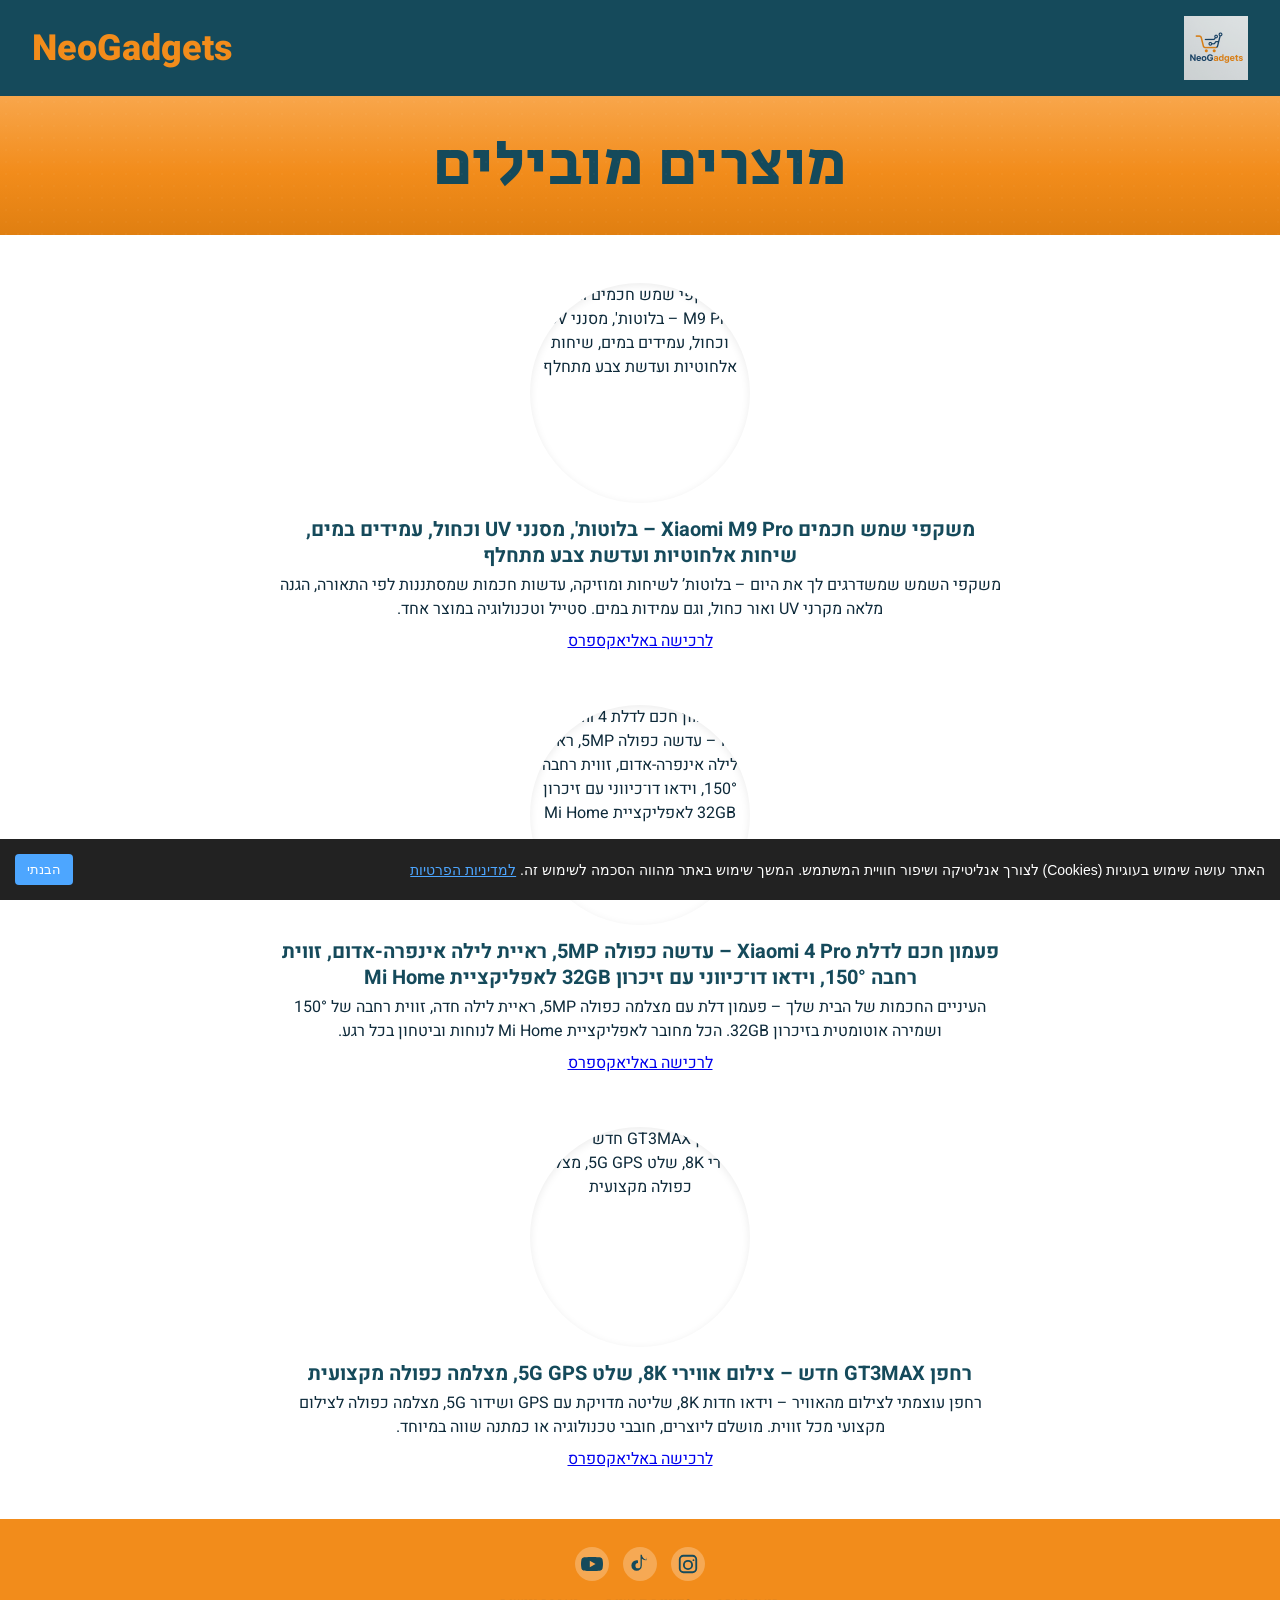
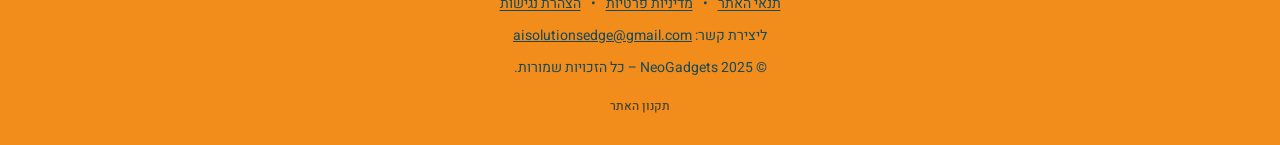
==== commit 6c9141d3: "Update index.html actual names for products fix" ====
--- a/index.html
+++ b/index.html
@@ -57,16 +57,35 @@
         <article class="product">
           <img
             class="thumb"
-            src="https://via.placeholder.com/220"
-            alt="אוזניות אלחוטיות TWS Bluetooth Pro"
+            src="https://s.click.aliexpress.com/e/_okKv8mx"
+            alt="משקפי שמש חכמים Xiaomi M9 Pro – בלוטות', מסנני UV וכחול, עמידים במים, שיחות אלחוטיות ועדשת צבע מתחלף"
           />
-          <h3 class="product-name">אוזניות אלחוטיות TWS Bluetooth Pro</h3>
+          <h3 class="product-name">משקפי שמש חכמים Xiaomi M9 Pro – בלוטות', מסנני UV וכחול, עמידים במים, שיחות אלחוטיות ועדשת צבע מתחלף</h3>
           <p class="desc">
-            אוזניות TWS עם סאונד מעולה, ביטול רעשים וחיי סוללה ארוכים.
+          משקפי השמש שמשדרגים לך את היום – בלוטות’ לשיחות ומוזיקה, עדשות חכמות שמסתננות לפי התאורה, הגנה מלאה מקרני UV ואור כחול, וגם עמידות במים. סטייל וטכנולוגיה במוצר אחד.
           </p>
           <a
             class="buy"
-            href="https://s.click.aliexpress.com/e/_om36GyR"
+            href="https://s.click.aliexpress.com/e/_okKv8mx"
+            target="_blank"
+            rel="noopener"
+            >לרכישה באליאקספרס</a
+          >
+        </article>
+
+        <article class="product">
+          <img
+            class="thumb"
+            src="https://s.click.aliexpress.com/e/_omNOaZp"
+            alt="פעמון חכם לדלת Xiaomi 4 Pro – עדשה כפולה 5MP, ראיית לילה אינפרה-אדום, זווית רחבה 150°, וידאו דו־כיווני עם זיכרון 32GB לאפליקציית Mi Home"
+          />
+          <h3 class="product-name">פעמון חכם לדלת Xiaomi 4 Pro – עדשה כפולה 5MP, ראיית לילה אינפרה-אדום, זווית רחבה 150°, וידאו דו־כיווני עם זיכרון 32GB לאפליקציית Mi Home</h3>
+          <p class="desc">
+            העיניים החכמות של הבית שלך – פעמון דלת עם מצלמה כפולה 5MP, ראיית לילה חדה, זווית רחבה של 150° ושמירה אוטומטית בזיכרון 32GB. הכל מחובר לאפליקציית Mi Home לנוחות וביטחון בכל רגע.
+          </p>
+          <a
+            class="buy"
+            href="https://s.click.aliexpress.com/e/_omNOaZp"
             target="_blank"
             rel="noopener"
             >לרכישה באליאקספרס</a
@@ -77,34 +96,15 @@
           <img
             class="thumb"
             src="https://via.placeholder.com/220"
-            alt="מטען מהיר USB-C 65W"
+            alt="רחפן GT3MAX חדש – צילום אווירי 8K, שלט 5G GPS, מצלמה כפולה מקצועית"
           />
-          <h3 class="product-name">מטען מהיר USB-C 65W</h3>
+          <h3 class="product-name">רחפן GT3MAX חדש – צילום אווירי 8K, שלט 5G GPS, מצלמה כפולה מקצועית</h3>
           <p class="desc">
-            מטען קיר תואם PD מהיר למחשבים ניידים, טאבלטים וסמארטפונים.
+            רחפן עוצמתי לצילום מהאוויר – וידאו חדות 8K, שליטה מדויקת עם GPS ושידור 5G, מצלמה כפולה לצילום מקצועי מכל זווית. מושלם ליוצרים, חובבי טכנולוגיה או כמתנה שווה במיוחד.
           </p>
           <a
             class="buy"
             href="https://s.click.aliexpress.com/e/_om36GyR"
-            target="_blank"
-            rel="noopener"
-            >לרכישה באליאקספרס</a
-          >
-        </article>
-
-        <article class="product">
-          <img
-            class="thumb"
-            src="https://via.placeholder.com/220"
-            alt="שעון חכם SmartFit Pro"
-          />
-          <h3 class="product-name">שעון חכם SmartFit Pro</h3>
-          <p class="desc">
-            מעקב אחר דופק, צעדים ושינה עם תצוגה צבעונית וניהול התראות.
-          </p>
-          <a
-            class="buy"
-            href="https://s.click.aliexpress.com/e/_okKv8mx"
             target="_blank"
             rel="noopener"
             >לרכישה באליאקספרס</a
@@ -113,11 +113,6 @@
       </section>
       <section class="seo-text" aria-labelledby="seo-products">
           <h2 id="seo-products" class="visually-hidden">מידע על המוצרים</h2>
-          <p>
-            ב-NeoGadgets תמצאו אוזניות אלחוטיות TWS Bluetooth Pro לנוחות יומיומית,
-            מטען מהיר USB-C 65W לטעינה מהירה ושעון חכם SmartFit Pro למעקב כושר מתקדם.
-            כל המוצרים נבחרו בקפידה ומציעים שילוב מנצח של איכות, חדשנות ומחיר משתלם.
-          </p>
         </section>
     </main>
     <footer class="site-footer" dir="rtl">
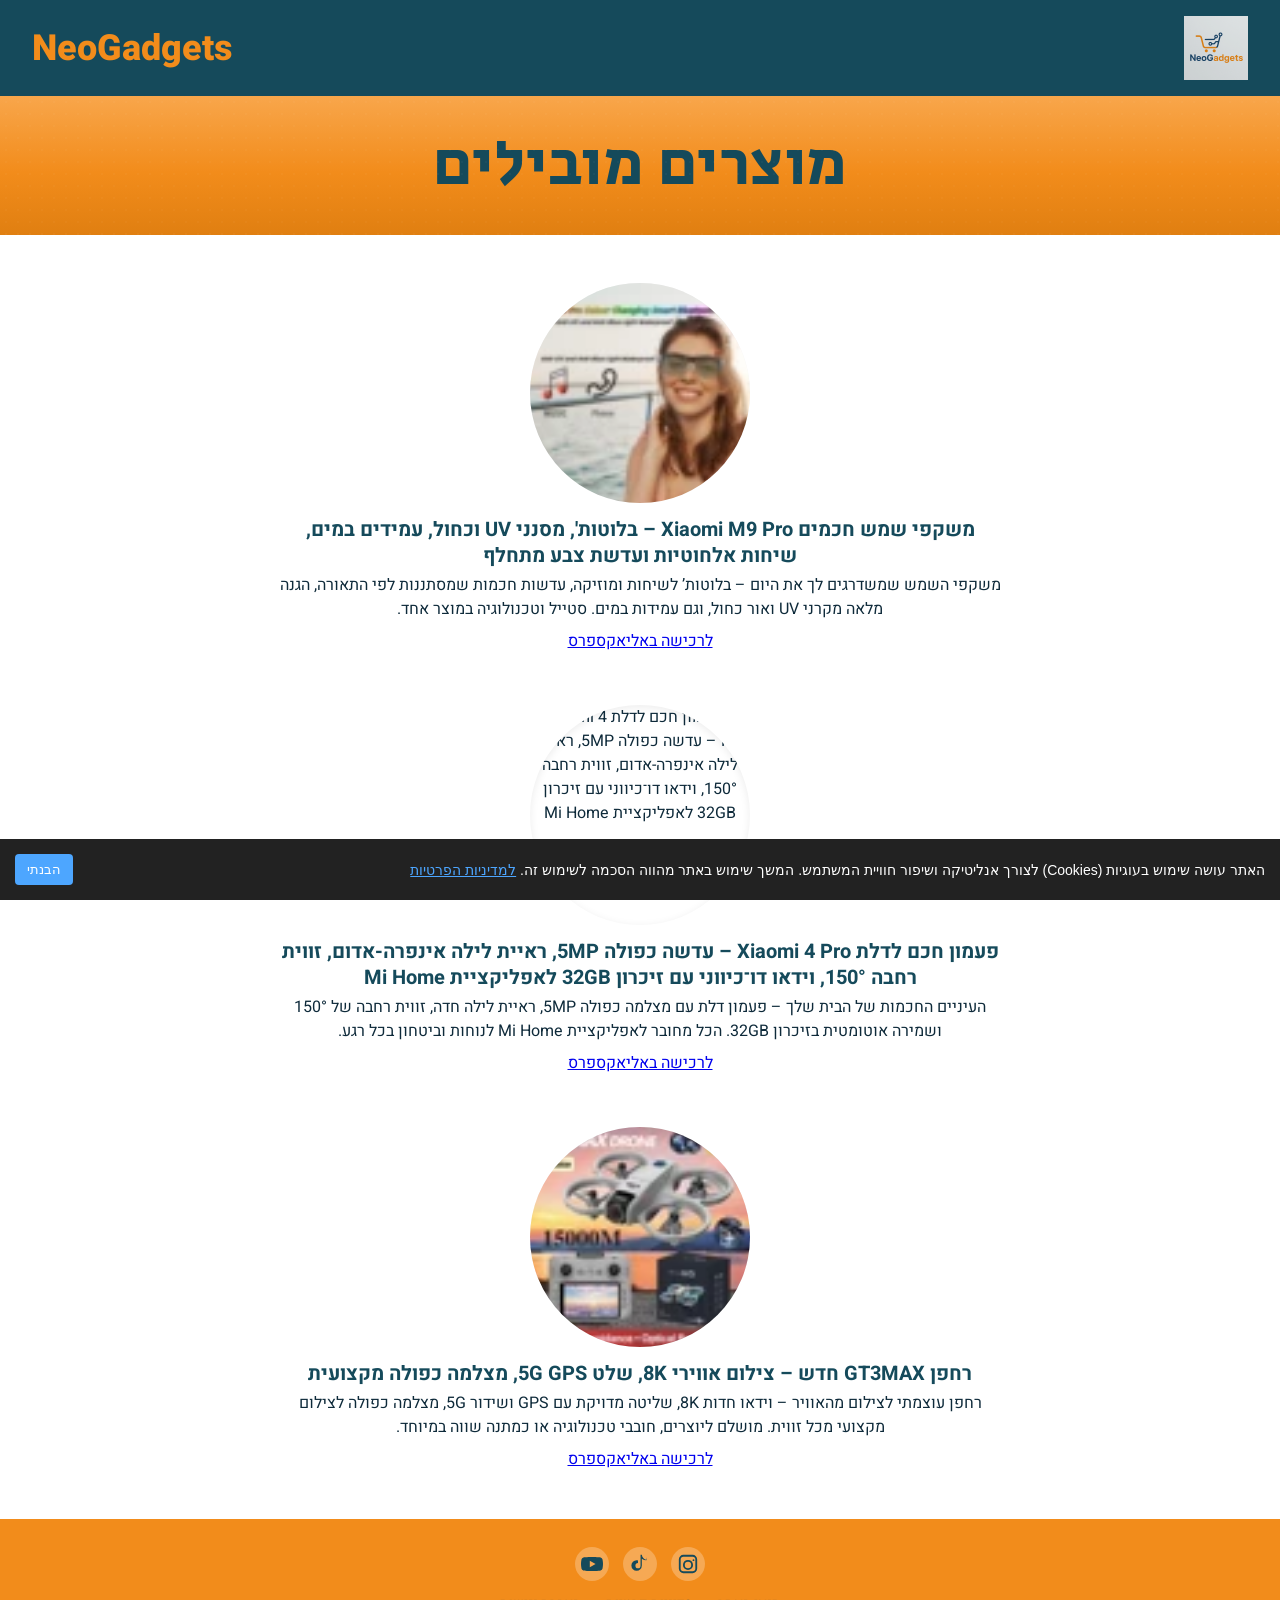
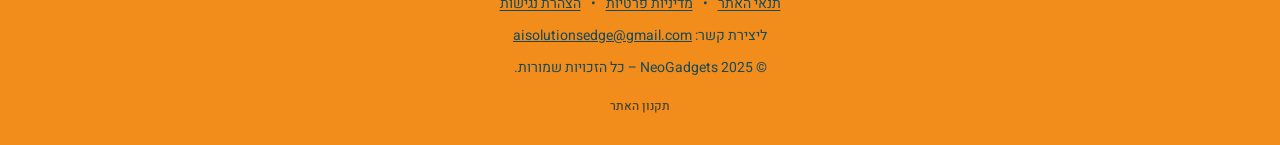
==== commit f162d715: "Update index.html" ====
--- a/index.html
+++ b/index.html
@@ -57,7 +57,7 @@
         <article class="product">
           <img
             class="thumb"
-            src="https://s.click.aliexpress.com/e/_okKv8mx"
+            src="assets/bt_sunglass.jpg"
             alt="משקפי שמש חכמים Xiaomi M9 Pro – בלוטות', מסנני UV וכחול, עמידים במים, שיחות אלחוטיות ועדשת צבע מתחלף"
           />
           <h3 class="product-name">משקפי שמש חכמים Xiaomi M9 Pro – בלוטות', מסנני UV וכחול, עמידים במים, שיחות אלחוטיות ועדשת צבע מתחלף</h3>
@@ -76,7 +76,7 @@
         <article class="product">
           <img
             class="thumb"
-            src="https://s.click.aliexpress.com/e/_omNOaZp"
+            src="assets/xiomi_dornell.jpg"
             alt="פעמון חכם לדלת Xiaomi 4 Pro – עדשה כפולה 5MP, ראיית לילה אינפרה-אדום, זווית רחבה 150°, וידאו דו־כיווני עם זיכרון 32GB לאפליקציית Mi Home"
           />
           <h3 class="product-name">פעמון חכם לדלת Xiaomi 4 Pro – עדשה כפולה 5MP, ראיית לילה אינפרה-אדום, זווית רחבה 150°, וידאו דו־כיווני עם זיכרון 32GB לאפליקציית Mi Home</h3>
@@ -95,7 +95,7 @@
         <article class="product">
           <img
             class="thumb"
-            src="https://via.placeholder.com/220"
+            src="assets/new_chep_drone.jpg"
             alt="רחפן GT3MAX חדש – צילום אווירי 8K, שלט 5G GPS, מצלמה כפולה מקצועית"
           />
           <h3 class="product-name">רחפן GT3MAX חדש – צילום אווירי 8K, שלט 5G GPS, מצלמה כפולה מקצועית</h3>
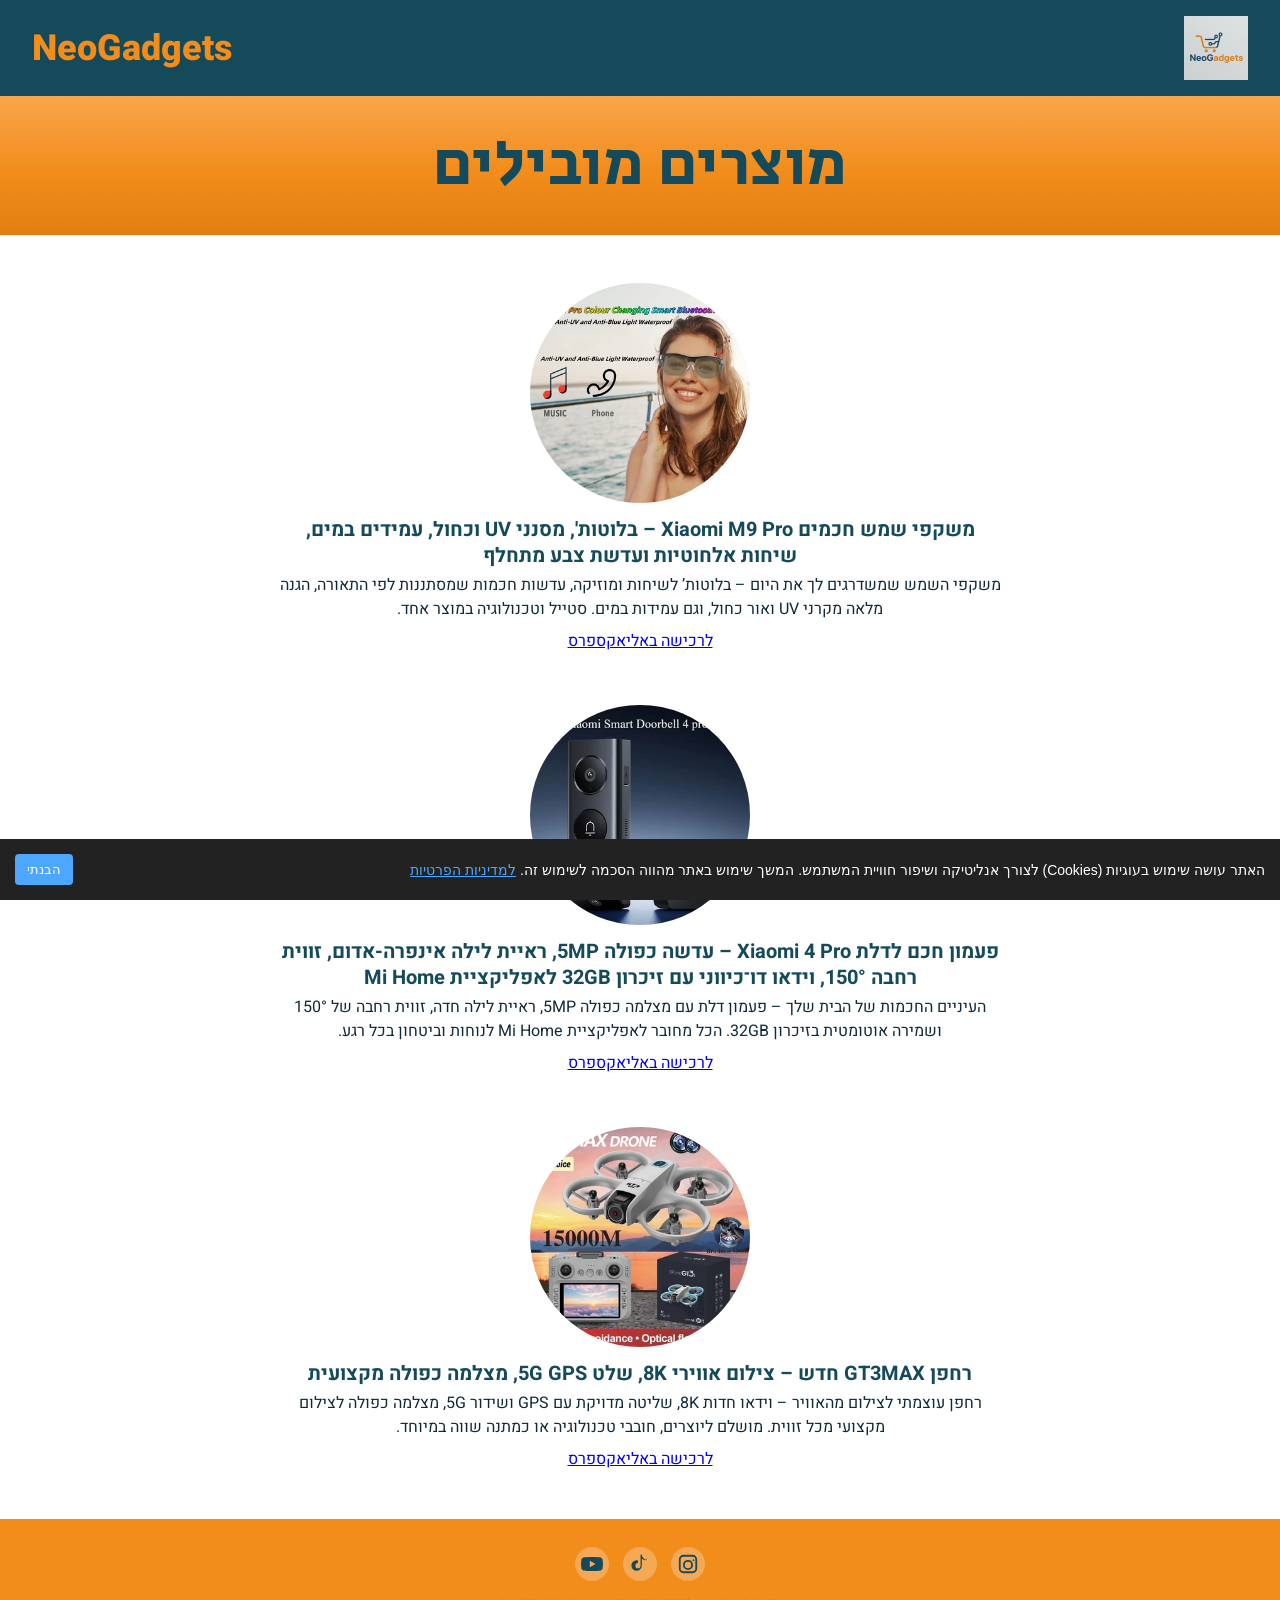
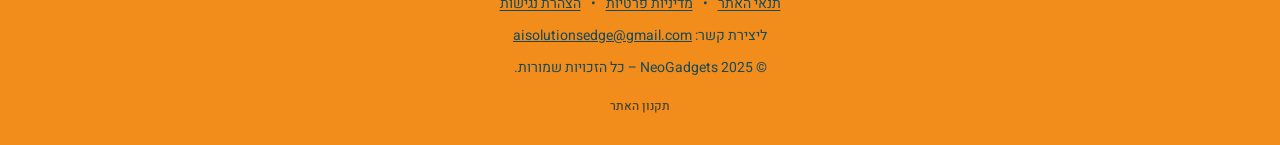
==== commit 44d00b02: "Fix product image paths" ====
--- a/index.html
+++ b/index.html
@@ -57,7 +57,7 @@
         <article class="product">
           <img
             class="thumb"
-            src="assets/bt_sunglass.jpg"
+            src="assets/xiomi_sunglasses.jpg"
             alt="משקפי שמש חכמים Xiaomi M9 Pro – בלוטות', מסנני UV וכחול, עמידים במים, שיחות אלחוטיות ועדשת צבע מתחלף"
           />
           <h3 class="product-name">משקפי שמש חכמים Xiaomi M9 Pro – בלוטות', מסנני UV וכחול, עמידים במים, שיחות אלחוטיות ועדשת צבע מתחלף</h3>
@@ -76,7 +76,7 @@
         <article class="product">
           <img
             class="thumb"
-            src="assets/xiomi_dornell.jpg"
+            src="assets/xiomi_doorbell.jpg"
             alt="פעמון חכם לדלת Xiaomi 4 Pro – עדשה כפולה 5MP, ראיית לילה אינפרה-אדום, זווית רחבה 150°, וידאו דו־כיווני עם זיכרון 32GB לאפליקציית Mi Home"
           />
           <h3 class="product-name">פעמון חכם לדלת Xiaomi 4 Pro – עדשה כפולה 5MP, ראיית לילה אינפרה-אדום, זווית רחבה 150°, וידאו דו־כיווני עם זיכרון 32GB לאפליקציית Mi Home</h3>
@@ -95,7 +95,7 @@
         <article class="product">
           <img
             class="thumb"
-            src="assets/new_chep_drone.jpg"
+            src="assets/new_drone.jpg"
             alt="רחפן GT3MAX חדש – צילום אווירי 8K, שלט 5G GPS, מצלמה כפולה מקצועית"
           />
           <h3 class="product-name">רחפן GT3MAX חדש – צילום אווירי 8K, שלט 5G GPS, מצלמה כפולה מקצועית</h3>
